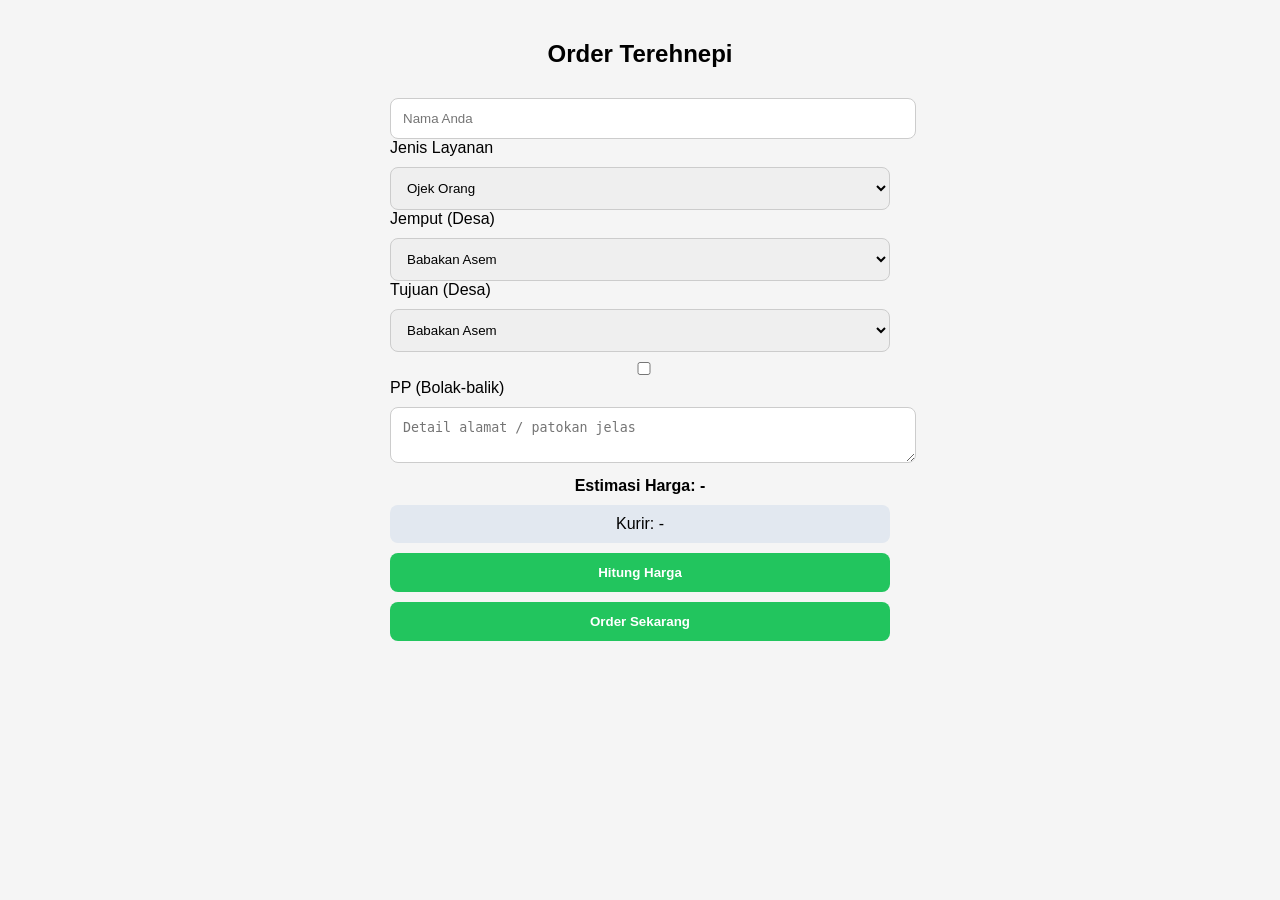
==== order.html @ fa4cefcb "Add round trip checkbox and adjust pricing calculations Add checkbox for round trip option and updat" ====
<!DOCTYPE html>
<html lang="id">
<head>
<meta charset="UTF-8">
<meta name="viewport" content="width=device-width, initial-scale=1.0">
<title>Order - Terehnepi</title>

<style>
body {
  font-family: Arial;
  margin: 0;
  background: #f5f5f5;
}

.container {
  max-width: 500px;
  margin: auto;
  padding: 20px;
}

h2 {
  text-align: center;
}

input, select, textarea, button {
  width: 100%;
  padding: 12px;
  margin-top: 10px;
  border-radius: 8px;
  border: 1px solid #ccc;
}

button {
  background: #22c55e;
  color: white;
  border: none;
  font-weight: bold;
  cursor: pointer;
}

button:hover {
  background: #16a34a;
}

.result {
  margin-top: 10px;
  font-weight: bold;
  text-align: center;
}

.kurir-box {
  background: #e2e8f0;
  padding: 10px;
  border-radius: 8px;
  margin-top: 10px;
  text-align: center;
}
</style>
</head>

<body>

<div class="container">
  <h2>Order Terehnepi</h2>

  <input type="text" id="nama" placeholder="Nama Anda">

  <label>Jenis Layanan</label>
  <select id="jenis">
    <option>Ojek Orang</option>
    <option>Kirim Barang</option>
  </select>

  <label>Jemput (Desa)</label>
  <select id="jemput"></select>

  <label>Tujuan (Desa)</label>
  <select id="tujuan"></select>

  <label><input type="checkbox" id="pp"> PP (Bolak-balik)</label>

  <textarea id="catatan" placeholder="Detail alamat / patokan jelas"></textarea>

  <div class="result" id="harga">Estimasi Harga: -</div>
  <div class="kurir-box" id="kurir">Kurir: -</div>

  <button onclick="hitung()">Hitung Harga</button>
  <button onclick="kirimWA()">Order Sekarang</button>
</div>

<script>
// ================= DATA =================
const conggeang = [
"Babakan Asem","Cacaban","Cibeureuyeuh","Cibubuan","Cipamekar",
"Conggeang Kulon","Conggeang Wetan","Jambu","Karanglayung",
"Narimbang","Padaasih","Ungkal"
];

const buahdua = [
"Bojongloa","Buahdua","Ciawitali","Cibitung","Cikaramas",
"Cikurubuk","Cilangkap","Citaleus","Gendereh","Hariang",
"Karangbungur","Mekarmukti","Nagrak","Sekarwangi"
];

const paseh = [
"Paseh Kidul","Paseh Kaler","Bongkok","Mekarpawitan"
];

const semuaDesa = [...conggeang, ...buahdua, ...paseh];

const jemputEl = document.getElementById("jemput");
const tujuanEl = document.getElementById("tujuan");

semuaDesa.forEach(desa => {
  jemputEl.innerHTML += `<option>${desa}</option>`;
  tujuanEl.innerHTML += `<option>${desa}</option>`;
});

function getArea(desa) {
  if (conggeang.includes(desa)) return "Conggeang";
  if (buahdua.includes(desa)) return "Buahdua";
  if (paseh.includes(desa)) return "Paseh";
  return "Lain";
}

// ================= KURIR =================
const kurir = {
  cacan: "6283178712134",
  denny: "6285156287358",
  gathan: "6283178712134"
};

function getKurir() {
  const sekarang = new Date().toLocaleString("en-US", {
    timeZone: "Asia/Jakarta"
  });

  const jam = new Date(sekarang).getHours();

  if (jam >= 7 && jam < 13) return { nama: "Cacan", no: kurir.cacan };
  if (jam >= 13 && jam < 17) return { nama: "Denny", no: kurir.denny };
  if (jam >= 17 && jam < 22) return { nama: "Gathan", no: kurir.gathan };

  return { nama: "OFFLINE", no: null };
}

// ================= HARGA =================
function hitung() {
  let jemput = jemputEl.value;
  let tujuan = tujuanEl.value;
  let jenis = document.getElementById("jenis").value;
  let pp = document.getElementById("pp").checked;

  let areaJ = getArea(jemput);
  let areaT = getArea(tujuan);

  let harga = 0;

  // CONGGEANG DALAM
  if (areaJ === "Conggeang" && areaT === "Conggeang") {
    harga = 10000;

    if (jemput === "Babakan Asem" || tujuan === "Babakan Asem") {
      harga += 3000;
    }
  }

  // ANTAR KECAMATAN
  else if (areaJ !== areaT) {
    harga = 20000;
  }

  // fallback
  else {
    harga = 15000;
  }

  // PP
  if (pp) harga += 5000;

  // jenis
  if (jenis === "Ojek Orang") harga += 2000;

  document.getElementById("harga").innerText =
    "Estimasi Harga: Rp " + harga.toLocaleString();

  let k = getKurir();
  document.getElementById("kurir").innerText =
    "Kurir Aktif: " + k.nama;

  return harga;
}

// ================= WA =================
function kirimWA() {
  let nama = document.getElementById("nama").value.trim();
  if (nama === "") {
    alert("Nama jangan kosong");
    return;
  }

  let k = getKurir();
  if (!k.no) {
    alert("Layanan buka 07:00 - 22:00 WIB");
    return;
  }

  let harga = hitung();
  let jemput = jemputEl.value;
  let tujuan = tujuanEl.value;
  let jenis = document.getElementById("jenis").value;
  let catatan = document.getElementById("catatan").value;

  let pesan =
`Halo ${k.nama}, saya ${nama}

Order:
- ${jenis}
- Jemput: ${jemput}
- Tujuan: ${tujuan}
- Catatan: ${catatan}
- Harga: Rp ${harga.toLocaleString()}`;

  window.open(
    "https://wa.me/" + k.no + "?text=" + encodeURIComponent(pesan),
    "_blank"
  );
}
</script>

</body>
</html>
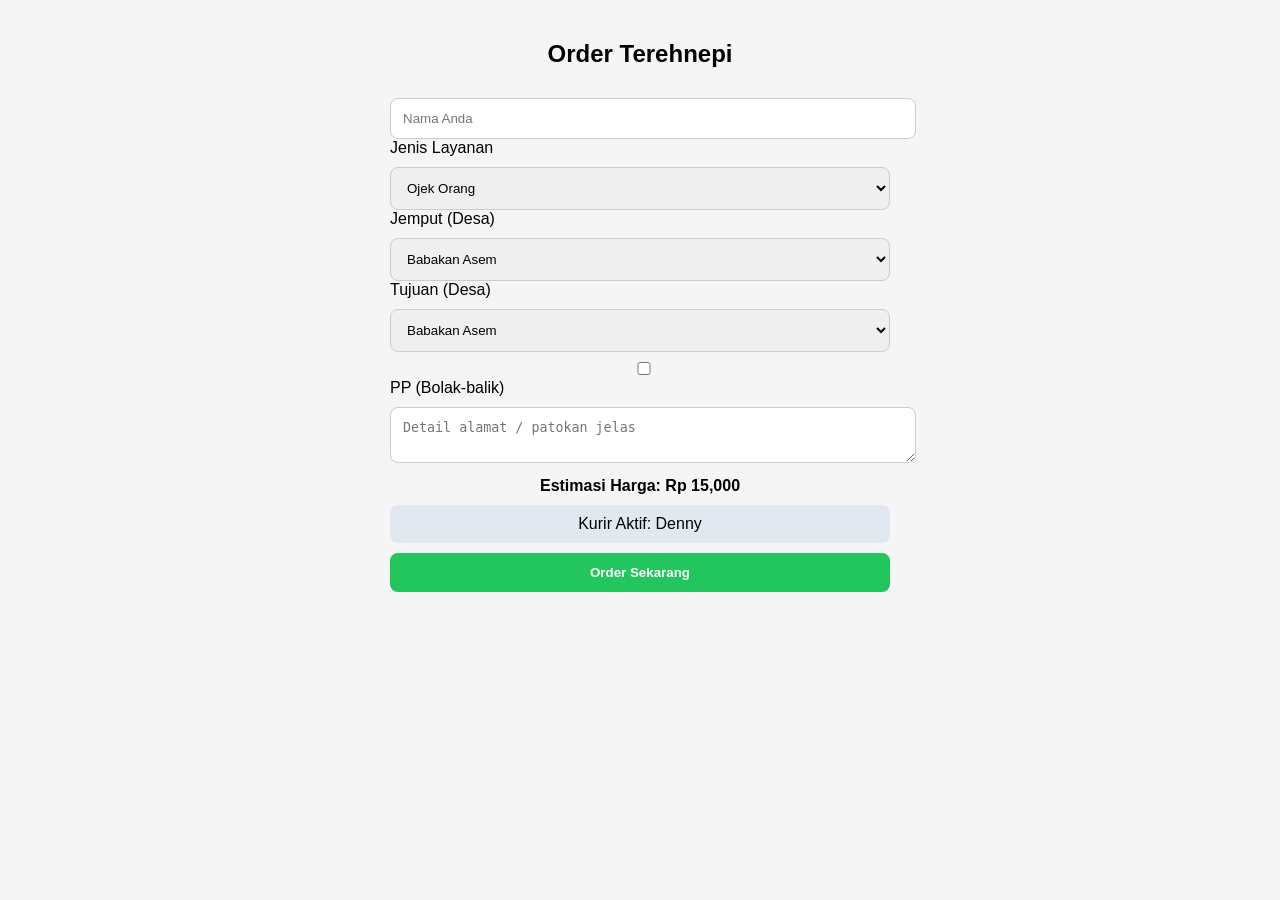
==== commit ee0e669a: "Refactor order.html for improved structure and styling" ====
--- a/order.html
+++ b/order.html
@@ -22,7 +22,7 @@
   text-align: center;
 }
 
-input, select, textarea, button {
+input, select, textarea {
   width: 100%;
   padding: 12px;
   margin-top: 10px;
@@ -31,9 +31,13 @@
 }
 
 button {
+  width: 100%;
+  padding: 12px;
+  margin-top: 10px;
+  border-radius: 8px;
+  border: none;
   background: #22c55e;
   color: white;
-  border: none;
   font-weight: bold;
   cursor: pointer;
 }
@@ -84,7 +88,6 @@
   <div class="result" id="harga">Estimasi Harga: -</div>
   <div class="kurir-box" id="kurir">Kurir: -</div>
 
-  <button onclick="hitung()">Hitung Harga</button>
   <button onclick="kirimWA()">Order Sekarang</button>
 </div>
 
@@ -111,6 +114,7 @@
 const jemputEl = document.getElementById("jemput");
 const tujuanEl = document.getElementById("tujuan");
 
+// isi dropdown
 semuaDesa.forEach(desa => {
   jemputEl.innerHTML += `<option>${desa}</option>`;
   tujuanEl.innerHTML += `<option>${desa}</option>`;
@@ -156,11 +160,16 @@
 
   let harga = 0;
 
+  const desaJauh = ["Babakan Asem", "Padaasih", "Ungkal"];
+
   // CONGGEANG DALAM
   if (areaJ === "Conggeang" && areaT === "Conggeang") {
     harga = 10000;
 
-    if (jemput === "Babakan Asem" || tujuan === "Babakan Asem") {
+    if (
+      desaJauh.includes(jemput) ||
+      desaJauh.includes(tujuan)
+    ) {
       harga += 3000;
     }
   }
@@ -178,7 +187,7 @@
   // PP
   if (pp) harga += 5000;
 
-  // jenis
+  // jenis layanan
   if (jenis === "Ojek Orang") harga += 2000;
 
   document.getElementById("harga").innerText =
@@ -191,15 +200,22 @@
   return harga;
 }
 
+// ================= AUTO UPDATE =================
+document.querySelectorAll("select, input, textarea").forEach(el => {
+  el.addEventListener("change", hitung);
+});
+
 // ================= WA =================
 function kirimWA() {
   let nama = document.getElementById("nama").value.trim();
+
   if (nama === "") {
     alert("Nama jangan kosong");
     return;
   }
 
   let k = getKurir();
+
   if (!k.no) {
     alert("Layanan buka 07:00 - 22:00 WIB");
     return;
@@ -214,7 +230,7 @@
   let pesan =
 `Halo ${k.nama}, saya ${nama}
 
-Order:
+Order Terehnepi:
 - ${jenis}
 - Jemput: ${jemput}
 - Tujuan: ${tujuan}
@@ -226,6 +242,9 @@
     "_blank"
   );
 }
+
+// hitung awal
+hitung();
 </script>
 
 </body>
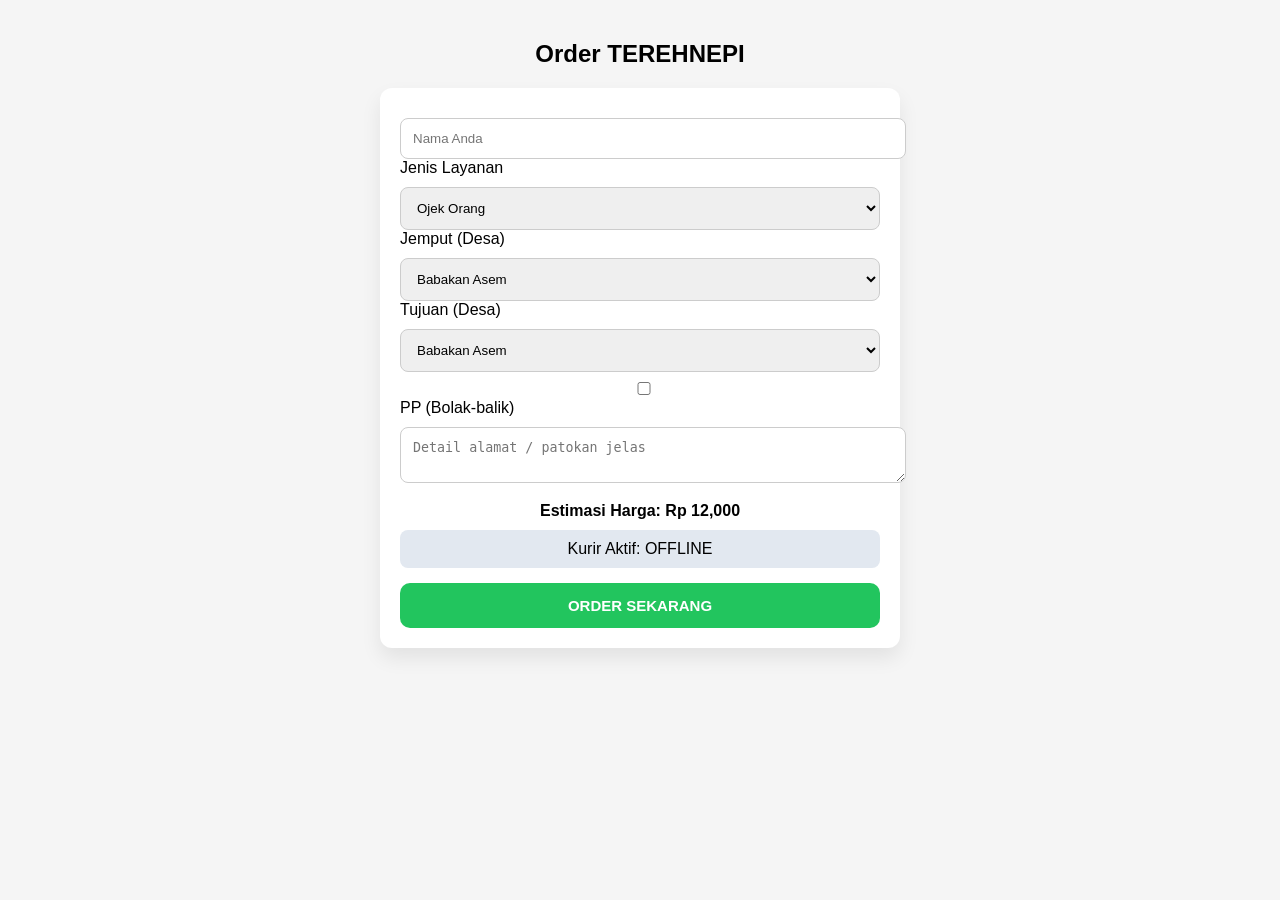
==== commit a25c6a98: "Update order form styling and functionality" ====
--- a/order.html
+++ b/order.html
@@ -3,23 +3,30 @@
 <head>
 <meta charset="UTF-8">
 <meta name="viewport" content="width=device-width, initial-scale=1.0">
-<title>Order - Terehnepi</title>
+<title>Order - TEREHNEPI</title>
 
 <style>
 body {
-  font-family: Arial;
+  font-family: 'Poppins', sans-serif;
   margin: 0;
   background: #f5f5f5;
 }
 
 .container {
-  max-width: 500px;
+  max-width: 520px;
   margin: auto;
   padding: 20px;
 }
 
 h2 {
   text-align: center;
+}
+
+.card {
+  background: white;
+  padding: 20px;
+  border-radius: 12px;
+  box-shadow: 0 10px 20px rgba(0,0,0,0.08);
 }
 
 input, select, textarea {
@@ -32,14 +39,15 @@
 
 button {
   width: 100%;
-  padding: 12px;
-  margin-top: 10px;
-  border-radius: 8px;
+  padding: 14px;
+  margin-top: 15px;
+  border-radius: 10px;
   border: none;
   background: #22c55e;
   color: white;
   font-weight: bold;
   cursor: pointer;
+  font-size: 15px;
 }
 
 button:hover {
@@ -47,7 +55,7 @@
 }
 
 .result {
-  margin-top: 10px;
+  margin-top: 15px;
   font-weight: bold;
   text-align: center;
 }
@@ -59,136 +67,115 @@
   margin-top: 10px;
   text-align: center;
 }
+
+/* HIDE */
+.hidden {
+  display: none;
+}
 </style>
 </head>
 
 <body>
 
 <div class="container">
-  <h2>Order Terehnepi</h2>
-
-  <input type="text" id="nama" placeholder="Nama Anda">
-
-  <label>Jenis Layanan</label>
-  <select id="jenis">
-    <option>Ojek Orang</option>
-    <option>Kirim Barang</option>
-  </select>
-
-  <label>Jemput (Desa)</label>
-  <select id="jemput"></select>
-
-  <label>Tujuan (Desa)</label>
-  <select id="tujuan"></select>
-
-  <label><input type="checkbox" id="pp"> PP (Bolak-balik)</label>
-
-  <textarea id="catatan" placeholder="Detail alamat / patokan jelas"></textarea>
-
-  <div class="result" id="harga">Estimasi Harga: -</div>
-  <div class="kurir-box" id="kurir">Kurir: -</div>
-
-  <button onclick="kirimWA()">Order Sekarang</button>
+  <h2>Order TEREHNEPI</h2>
+
+  <div class="card">
+
+    <input type="text" id="nama" placeholder="Nama Anda">
+
+    <label>Jenis Layanan</label>
+    <select id="jenis">
+      <option>Ojek Orang</option>
+      <option>Kirim Barang</option>
+      <option>Jastip</option>
+    </select>
+
+    <!-- NORMAL -->
+    <div id="normalForm">
+      <label>Jemput (Desa)</label>
+      <select id="jemput"></select>
+
+      <label>Tujuan (Desa)</label>
+      <select id="tujuan"></select>
+
+      <label><input type="checkbox" id="pp"> PP (Bolak-balik)</label>
+    </div>
+
+    <!-- JASTIP -->
+    <div id="jastipForm" class="hidden">
+      <input type="text" id="toko" placeholder="Nama Toko / Tempat">
+      <textarea id="barang" placeholder="Barang yang dibeli (detail ya jangan nyusahin kurir)"></textarea>
+    </div>
+
+    <textarea id="catatan" placeholder="Detail alamat / patokan jelas"></textarea>
+
+    <div class="result" id="harga">Estimasi Harga: -</div>
+    <div class="kurir-box" id="kurir">Kurir: -</div>
+
+    <button onclick="kirimWA()">ORDER SEKARANG</button>
+
+  </div>
 </div>
 
 <script>
 // ================= DATA =================
-const conggeang = [
+const desa = [
 "Babakan Asem","Cacaban","Cibeureuyeuh","Cibubuan","Cipamekar",
 "Conggeang Kulon","Conggeang Wetan","Jambu","Karanglayung",
-"Narimbang","Padaasih","Ungkal"
-];
-
-const buahdua = [
+"Narimbang","Padaasih","Ungkal",
 "Bojongloa","Buahdua","Ciawitali","Cibitung","Cikaramas",
 "Cikurubuk","Cilangkap","Citaleus","Gendereh","Hariang",
-"Karangbungur","Mekarmukti","Nagrak","Sekarwangi"
-];
-
-const paseh = [
+"Karangbungur","Mekarmukti","Nagrak","Sekarwangi",
 "Paseh Kidul","Paseh Kaler","Bongkok","Mekarpawitan"
 ];
 
-const semuaDesa = [...conggeang, ...buahdua, ...paseh];
-
 const jemputEl = document.getElementById("jemput");
 const tujuanEl = document.getElementById("tujuan");
 
-// isi dropdown
-semuaDesa.forEach(desa => {
-  jemputEl.innerHTML += `<option>${desa}</option>`;
-  tujuanEl.innerHTML += `<option>${desa}</option>`;
+desa.forEach(d => {
+  jemputEl.innerHTML += `<option>${d}</option>`;
+  tujuanEl.innerHTML += `<option>${d}</option>`;
 });
-
-function getArea(desa) {
-  if (conggeang.includes(desa)) return "Conggeang";
-  if (buahdua.includes(desa)) return "Buahdua";
-  if (paseh.includes(desa)) return "Paseh";
-  return "Lain";
-}
 
 // ================= KURIR =================
 const kurir = {
   cacan: "6283178712134",
-  denny: "6285156287358",
-  gathan: "6283178712134"
+  denny: "6285156287358"
 };
 
 function getKurir() {
-  const sekarang = new Date().toLocaleString("en-US", {
-    timeZone: "Asia/Jakarta"
-  });
-
-  const jam = new Date(sekarang).getHours();
+  const jam = new Date().getHours();
 
   if (jam >= 7 && jam < 13) return { nama: "Cacan", no: kurir.cacan };
   if (jam >= 13 && jam < 17) return { nama: "Denny", no: kurir.denny };
-  if (jam >= 17 && jam < 22) return { nama: "Gathan", no: kurir.gathan };
+  if (jam >= 17 && jam < 22) return { nama: "Cacan", no: kurir.cacan };
 
   return { nama: "OFFLINE", no: null };
 }
+
+// ================= SWITCH FORM =================
+document.getElementById("jenis").addEventListener("change", function() {
+  const jenis = this.value;
+
+  document.getElementById("normalForm").classList.toggle("hidden", jenis === "Jastip");
+  document.getElementById("jastipForm").classList.toggle("hidden", jenis !== "Jastip");
+
+  hitung();
+});
 
 // ================= HARGA =================
 function hitung() {
-  let jemput = jemputEl.value;
-  let tujuan = tujuanEl.value;
   let jenis = document.getElementById("jenis").value;
-  let pp = document.getElementById("pp").checked;
-
-  let areaJ = getArea(jemput);
-  let areaT = getArea(tujuan);
-
   let harga = 0;
 
-  const desaJauh = ["Babakan Asem", "Padaasih", "Ungkal"];
-
-  // CONGGEANG DALAM
-  if (areaJ === "Conggeang" && areaT === "Conggeang") {
+  if (jenis === "Jastip") {
+    harga = 15000; // base jastip
+  } else {
     harga = 10000;
-
-    if (
-      desaJauh.includes(jemput) ||
-      desaJauh.includes(tujuan)
-    ) {
-      harga += 3000;
-    }
+    if (document.getElementById("pp").checked) harga *= 2;
+    if (jenis === "Ojek Orang") harga += 2000;
   }
-
-  // ANTAR KECAMATAN
-  else if (areaJ !== areaT) {
-    harga = 20000;
-  }
-
-  // fallback
-  else {
-    harga = 15000;
-  }
-
-  // PP
-  if (pp) harga += 5000;
-
-  // jenis layanan
-  if (jenis === "Ojek Orang") harga += 2000;
 
   document.getElementById("harga").innerText =
     "Estimasi Harga: Rp " + harga.toLocaleString();
@@ -201,41 +188,53 @@
 }
 
 // ================= AUTO UPDATE =================
-document.querySelectorAll("select, input, textarea").forEach(el => {
+document.querySelectorAll("input, select, textarea").forEach(el => {
   el.addEventListener("change", hitung);
 });
 
 // ================= WA =================
 function kirimWA() {
   let nama = document.getElementById("nama").value.trim();
-
-  if (nama === "") {
-    alert("Nama jangan kosong");
-    return;
-  }
-
+  if (!nama) return alert("Isi nama dulu");
+
+  let jenis = document.getElementById("jenis").value;
   let k = getKurir();
 
-  if (!k.no) {
-    alert("Layanan buka 07:00 - 22:00 WIB");
-    return;
-  }
+  if (!k.no) return alert("Layanan tutup (07:00 - 22:00)");
 
   let harga = hitung();
-  let jemput = jemputEl.value;
-  let tujuan = tujuanEl.value;
-  let jenis = document.getElementById("jenis").value;
   let catatan = document.getElementById("catatan").value;
 
-  let pesan =
+  let pesan = "";
+
+  if (jenis === "Jastip") {
+    let toko = document.getElementById("toko").value;
+    let barang = document.getElementById("barang").value;
+
+    pesan =
 `Halo ${k.nama}, saya ${nama}
 
-Order Terehnepi:
+Order JASTIP:
+- Toko: ${toko}
+- Barang: ${barang}
+- Catatan: ${catatan}
+- Harga: Rp ${harga.toLocaleString()}`;
+  } else {
+    let jemput = jemputEl.value;
+    let tujuan = tujuanEl.value;
+    let pp = document.getElementById("pp").checked;
+
+    pesan =
+`Halo ${k.nama}, saya ${nama}
+
+Order:
 - ${jenis}
 - Jemput: ${jemput}
 - Tujuan: ${tujuan}
+- PP: ${pp ? "Ya" : "Tidak"}
 - Catatan: ${catatan}
 - Harga: Rp ${harga.toLocaleString()}`;
+  }
 
   window.open(
     "https://wa.me/" + k.no + "?text=" + encodeURIComponent(pesan),
@@ -243,7 +242,7 @@
   );
 }
 
-// hitung awal
+// INIT
 hitung();
 </script>
 
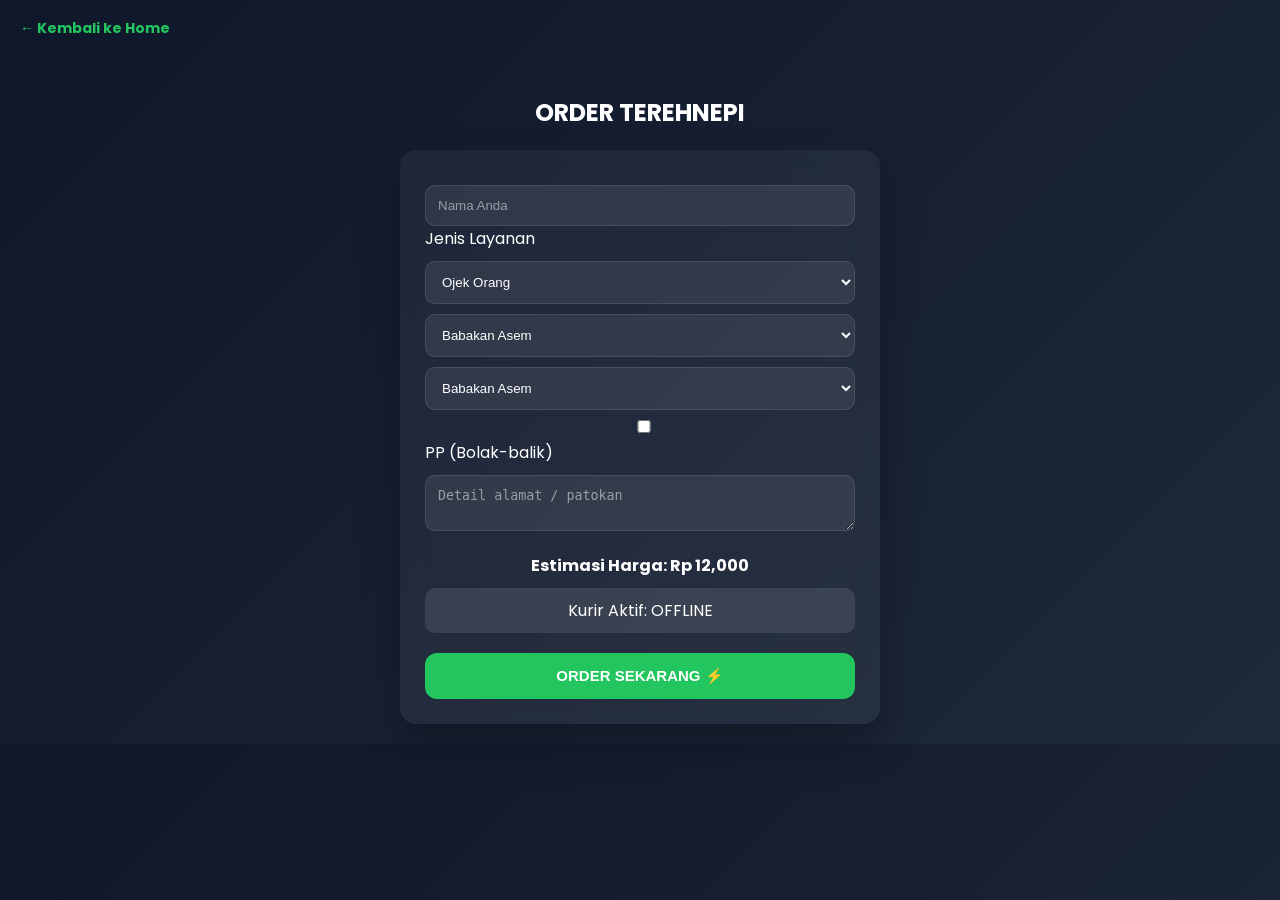
==== commit 3a2790df: "Enhance order.html styles and layout Updated styles for improved aesthetics and functionality." ====
--- a/order.html
+++ b/order.html
@@ -5,55 +5,94 @@
 <meta name="viewport" content="width=device-width, initial-scale=1.0">
 <title>Order - TEREHNEPI</title>
 
+<link href="https://fonts.googleapis.com/css2?family=Poppins:wght@300;400;600&display=swap" rel="stylesheet">
+
 <style>
+* { box-sizing: border-box; }
+
 body {
+  margin: 0;
   font-family: 'Poppins', sans-serif;
-  margin: 0;
-  background: #f5f5f5;
-}
-
+  background: linear-gradient(135deg, #0f172a, #1e293b);
+  color: white;
+}
+
+/* HEADER */
+header {
+  padding: 15px 20px;
+}
+
+.back-home {
+  color: #22c55e;
+  text-decoration: none;
+  font-weight: bold;
+  font-size: 14px;
+}
+
+.back-home:hover {
+  text-decoration: underline;
+}
+
+/* CONTAINER */
 .container {
   max-width: 520px;
   margin: auto;
   padding: 20px;
 }
 
+/* CARD */
+.card {
+  background: rgba(255,255,255,0.05);
+  backdrop-filter: blur(15px);
+  padding: 25px;
+  border-radius: 16px;
+  box-shadow: 0 20px 40px rgba(0,0,0,0.3);
+}
+
+/* TITLE */
 h2 {
   text-align: center;
-}
-
-.card {
-  background: white;
-  padding: 20px;
-  border-radius: 12px;
-  box-shadow: 0 10px 20px rgba(0,0,0,0.08);
-}
-
+  margin-bottom: 20px;
+}
+
+/* INPUT */
 input, select, textarea {
   width: 100%;
   padding: 12px;
   margin-top: 10px;
-  border-radius: 8px;
-  border: 1px solid #ccc;
-}
-
+  border-radius: 10px;
+  border: 1px solid rgba(255,255,255,0.1);
+  background: rgba(255,255,255,0.08);
+  color: white;
+  outline: none;
+}
+
+input::placeholder,
+textarea::placeholder {
+  color: rgba(255,255,255,0.5);
+}
+
+/* BUTTON */
 button {
   width: 100%;
   padding: 14px;
-  margin-top: 15px;
-  border-radius: 10px;
+  margin-top: 20px;
+  border-radius: 12px;
   border: none;
   background: #22c55e;
   color: white;
   font-weight: bold;
   cursor: pointer;
   font-size: 15px;
+  transition: 0.25s;
 }
 
 button:hover {
   background: #16a34a;
-}
-
+  transform: translateY(-2px);
+}
+
+/* RESULT */
 .result {
   margin-top: 15px;
   font-weight: bold;
@@ -61,24 +100,27 @@
 }
 
 .kurir-box {
-  background: #e2e8f0;
+  background: rgba(255,255,255,0.1);
   padding: 10px;
-  border-radius: 8px;
+  border-radius: 10px;
   margin-top: 10px;
   text-align: center;
 }
 
 /* HIDE */
-.hidden {
-  display: none;
-}
+.hidden { display: none; }
+
 </style>
 </head>
 
 <body>
 
+<header>
+  <a href="index.html" class="back-home">← Kembali ke Home</a>
+</header>
+
 <div class="container">
-  <h2>Order TEREHNEPI</h2>
+  <h2>ORDER TEREHNEPI</h2>
 
   <div class="card">
 
@@ -93,42 +135,36 @@
 
     <!-- NORMAL -->
     <div id="normalForm">
-      <label>Jemput (Desa)</label>
       <select id="jemput"></select>
-
-      <label>Tujuan (Desa)</label>
       <select id="tujuan"></select>
-
       <label><input type="checkbox" id="pp"> PP (Bolak-balik)</label>
     </div>
 
     <!-- JASTIP -->
     <div id="jastipForm" class="hidden">
-      <input type="text" id="toko" placeholder="Nama Toko / Tempat">
-      <textarea id="barang" placeholder="Barang yang dibeli (detail ya jangan nyusahin kurir)"></textarea>
+      <input type="text" id="toko" placeholder="Nama Toko">
+      <textarea id="barang" placeholder="Barang yang dibeli"></textarea>
     </div>
 
-    <textarea id="catatan" placeholder="Detail alamat / patokan jelas"></textarea>
+    <textarea id="catatan" placeholder="Detail alamat / patokan"></textarea>
 
     <div class="result" id="harga">Estimasi Harga: -</div>
     <div class="kurir-box" id="kurir">Kurir: -</div>
 
-    <button onclick="kirimWA()">ORDER SEKARANG</button>
+    <button onclick="kirimWA()">ORDER SEKARANG ⚡</button>
 
   </div>
 </div>
 
 <script>
-// ================= DATA =================
-const desa = [
-"Babakan Asem","Cacaban","Cibeureuyeuh","Cibubuan","Cipamekar",
+// DATA
+const desa = ["Babakan Asem","Cacaban","Cibeureuyeuh","Cibubuan","Cipamekar",
 "Conggeang Kulon","Conggeang Wetan","Jambu","Karanglayung",
 "Narimbang","Padaasih","Ungkal",
 "Bojongloa","Buahdua","Ciawitali","Cibitung","Cikaramas",
 "Cikurubuk","Cilangkap","Citaleus","Gendereh","Hariang",
 "Karangbungur","Mekarmukti","Nagrak","Sekarwangi",
-"Paseh Kidul","Paseh Kaler","Bongkok","Mekarpawitan"
-];
+"Paseh Kidul","Paseh Kaler","Bongkok","Mekarpawitan"];
 
 const jemputEl = document.getElementById("jemput");
 const tujuanEl = document.getElementById("tujuan");
@@ -138,7 +174,7 @@
   tujuanEl.innerHTML += `<option>${d}</option>`;
 });
 
-// ================= KURIR =================
+// KURIR
 const kurir = {
   cacan: "6283178712134",
   denny: "6285156287358"
@@ -146,36 +182,27 @@
 
 function getKurir() {
   const jam = new Date().getHours();
-
   if (jam >= 7 && jam < 13) return { nama: "Cacan", no: kurir.cacan };
   if (jam >= 13 && jam < 17) return { nama: "Denny", no: kurir.denny };
   if (jam >= 17 && jam < 22) return { nama: "Cacan", no: kurir.cacan };
-
   return { nama: "OFFLINE", no: null };
 }
 
-// ================= SWITCH FORM =================
+// SWITCH
 document.getElementById("jenis").addEventListener("change", function() {
-  const jenis = this.value;
-
-  document.getElementById("normalForm").classList.toggle("hidden", jenis === "Jastip");
-  document.getElementById("jastipForm").classList.toggle("hidden", jenis !== "Jastip");
-
+  const j = this.value;
+  document.getElementById("normalForm").classList.toggle("hidden", j === "Jastip");
+  document.getElementById("jastipForm").classList.toggle("hidden", j !== "Jastip");
   hitung();
 });
 
-// ================= HARGA =================
+// HARGA
 function hitung() {
   let jenis = document.getElementById("jenis").value;
-  let harga = 0;
-
-  if (jenis === "Jastip") {
-    harga = 15000; // base jastip
-  } else {
-    harga = 10000;
-    if (document.getElementById("pp").checked) harga *= 2;
-    if (jenis === "Ojek Orang") harga += 2000;
-  }
+  let harga = (jenis === "Jastip") ? 15000 : 10000;
+
+  if (jenis === "Ojek Orang") harga += 2000;
+  if (document.getElementById("pp").checked) harga *= 2;
 
   document.getElementById("harga").innerText =
     "Estimasi Harga: Rp " + harga.toLocaleString();
@@ -187,20 +214,19 @@
   return harga;
 }
 
-// ================= AUTO UPDATE =================
+// AUTO
 document.querySelectorAll("input, select, textarea").forEach(el => {
   el.addEventListener("change", hitung);
 });
 
-// ================= WA =================
+// WA
 function kirimWA() {
   let nama = document.getElementById("nama").value.trim();
   if (!nama) return alert("Isi nama dulu");
 
   let jenis = document.getElementById("jenis").value;
   let k = getKurir();
-
-  if (!k.no) return alert("Layanan tutup (07:00 - 22:00)");
+  if (!k.no) return alert("Layanan tutup");
 
   let harga = hitung();
   let catatan = document.getElementById("catatan").value;
@@ -211,38 +237,26 @@
     let toko = document.getElementById("toko").value;
     let barang = document.getElementById("barang").value;
 
-    pesan =
-`Halo ${k.nama}, saya ${nama}
-
-Order JASTIP:
-- Toko: ${toko}
-- Barang: ${barang}
-- Catatan: ${catatan}
-- Harga: Rp ${harga.toLocaleString()}`;
+    pesan = `Halo ${k.nama}, saya ${nama}
+
+JASTIP:
+Toko: ${toko}
+Barang: ${barang}
+Catatan: ${catatan}
+Harga: Rp ${harga}`;
   } else {
-    let jemput = jemputEl.value;
-    let tujuan = tujuanEl.value;
-    let pp = document.getElementById("pp").checked;
-
-    pesan =
-`Halo ${k.nama}, saya ${nama}
-
-Order:
-- ${jenis}
-- Jemput: ${jemput}
-- Tujuan: ${tujuan}
-- PP: ${pp ? "Ya" : "Tidak"}
-- Catatan: ${catatan}
-- Harga: Rp ${harga.toLocaleString()}`;
+    pesan = `Halo ${k.nama}, saya ${nama}
+
+${jenis}
+Jemput: ${jemputEl.value}
+Tujuan: ${tujuanEl.value}
+Catatan: ${catatan}
+Harga: Rp ${harga}`;
   }
 
-  window.open(
-    "https://wa.me/" + k.no + "?text=" + encodeURIComponent(pesan),
-    "_blank"
-  );
-}
-
-// INIT
+  window.open("https://wa.me/" + k.no + "?text=" + encodeURIComponent(pesan));
+}
+
 hitung();
 </script>
 
